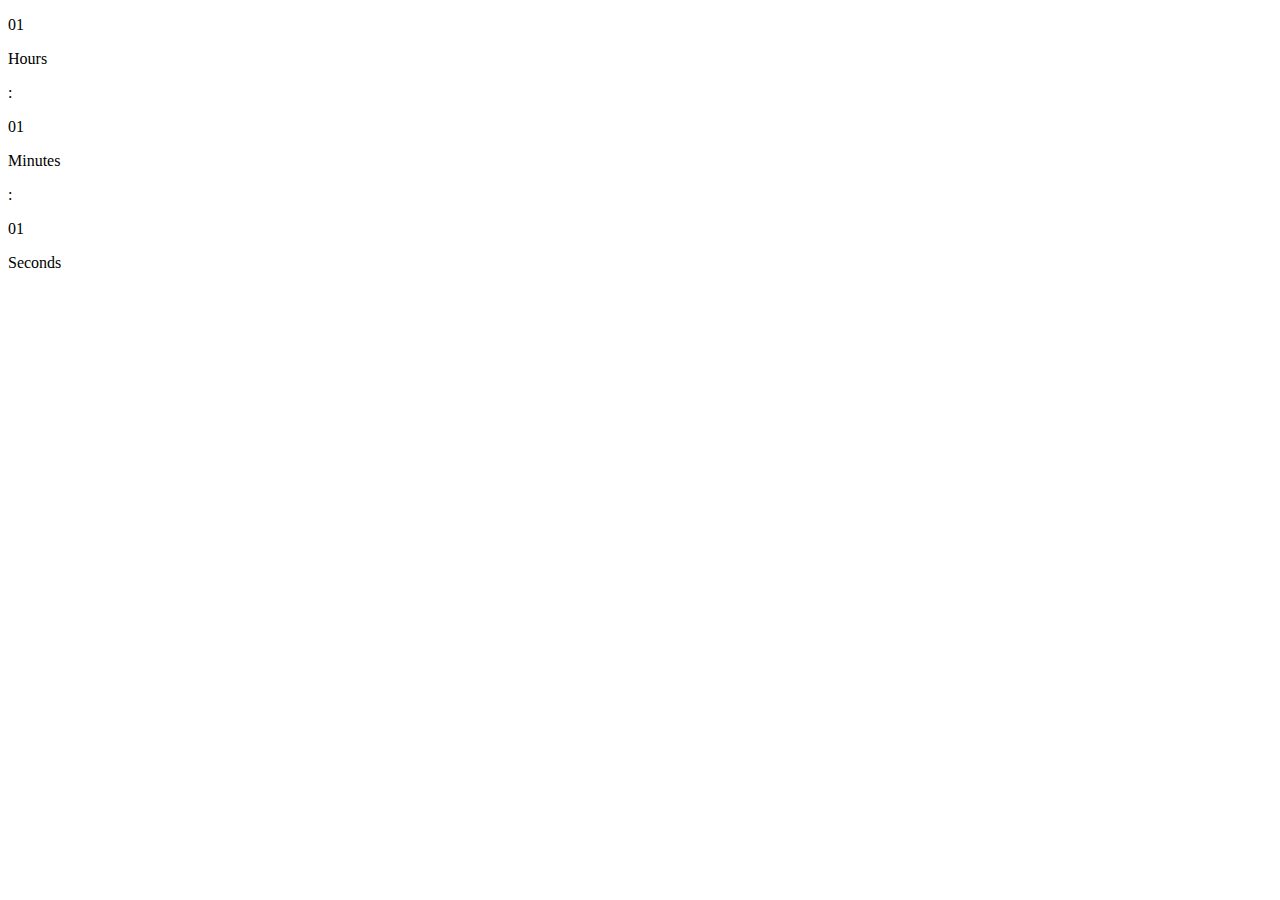
==== Digital-clock/index.html @ 2282f685 "basic html" ====
<!DOCTYPE html>
<html lang="en">
<head>
    <meta charset="UTF-8">
    <meta name="viewport" content="width=device-width, initial-scale=1.0">
    <title>Digital Clock</title>
    <link rel="stylesheet" href="style.css">
    <script defer src="script.js"></script>
</head>
<body>
    <div class="container">
        <div class="card">
            <p class="time hours">01</p>
            <p class="text hours">Hours</p>
        </div>
        <p class="colon">:</p>
        <div class="card">
            <p class="time min">01</p>
            <p class="text min">Minutes</p>
        </div>
        <p class="colon">:</p>
        <div class="card">
            <p class="time sec">01</p>
            <p class="text sec">Seconds</p>
        </div>
    </div>
</body>
</html>
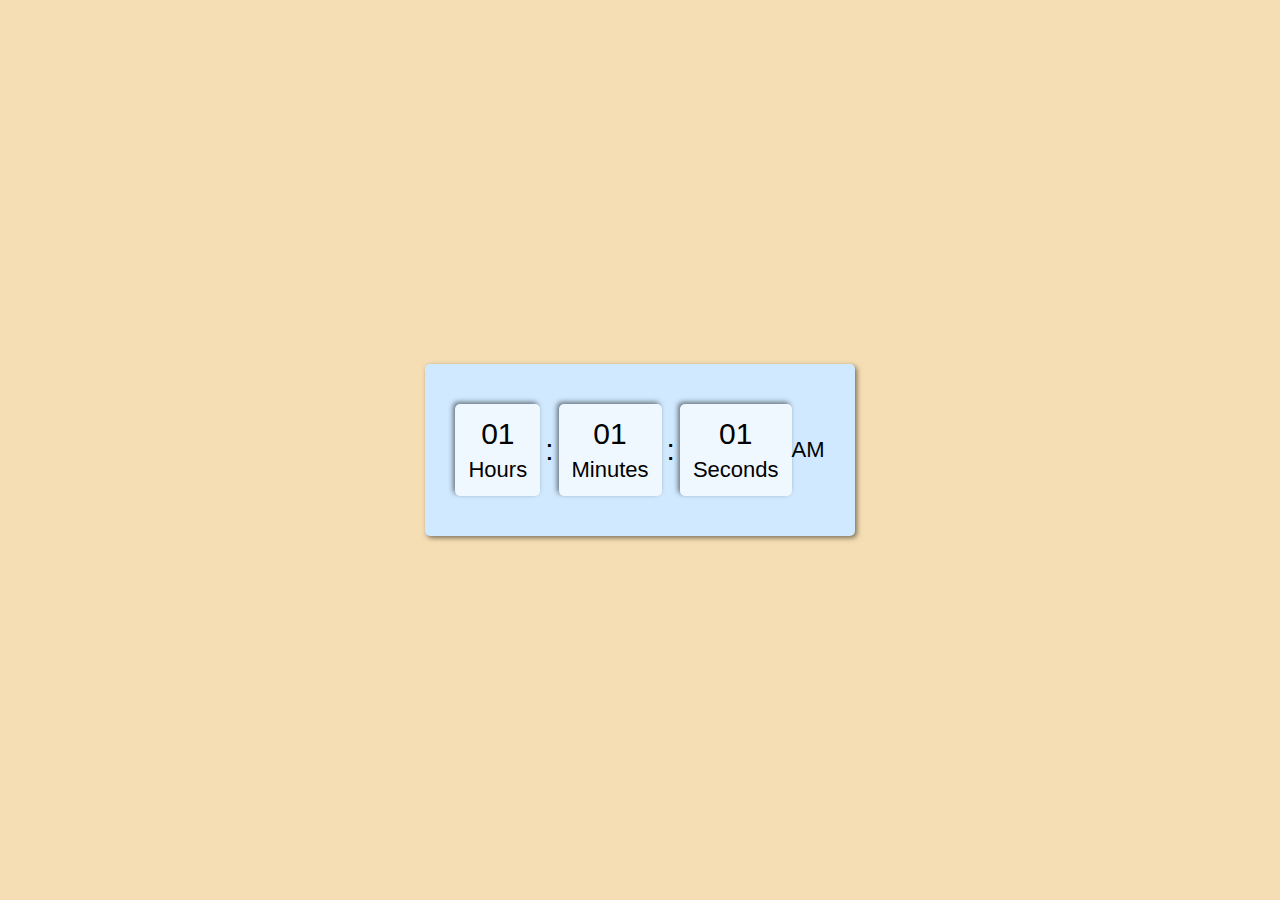
==== commit 50baa785: "added AM text" ====
--- a/Digital-clock/index.html
+++ b/Digital-clock/index.html
@@ -11,18 +11,19 @@
     <div class="container">
         <div class="card">
             <p class="time hours">01</p>
-            <p class="text hours">Hours</p>
+            <p class="text">Hours</p>
         </div>
         <p class="colon">:</p>
         <div class="card">
             <p class="time min">01</p>
-            <p class="text min">Minutes</p>
+            <p class="text">Minutes</p>
         </div>
         <p class="colon">:</p>
         <div class="card">
             <p class="time sec">01</p>
-            <p class="text sec">Seconds</p>
+            <p class="text">Seconds</p>
         </div>
+        <p>AM</p>
     </div>
 </body>
 </html>--- a/Digital-clock/style.css
+++ b/Digital-clock/style.css
@@ -0,0 +1,53 @@
+*{
+    padding: 0;
+    margin:0;
+    box-sizing: border-box;
+}
+
+body{
+    width:100vw;
+    height:100vh;
+    font-family:'Trebuchet MS', 'Lucida Sans Unicode', 'Lucida Grande', 'Lucida Sans', Arial, sans-serif;
+    font-size: 22px;
+    font-weight: 800px;
+    display: flex;
+    justify-content: center;
+    align-items: center;
+    background-color:wheat;
+}
+
+.container {
+    max-width: 560px;
+    display: flex;
+    justify-content: center;
+    align-items: center;
+    border-radius: 5px;
+    box-shadow: 2px 2px 5px rgba(0,0,0,0.5);
+    background-color: rgb(208, 233, 255);
+    padding: 30px;
+}
+
+.container .card {
+    display: flex;
+    flex-direction: column;
+    justify-content: center;
+    align-items: center;
+    padding: 10px;
+    margin: 10px 0;
+    border-radius: 5px;
+    box-shadow: -2px -2px 5px rgba(0,0,0,0.5);
+    background-color: aliceblue;
+}
+
+.container .card p {
+    margin:3px;
+}
+
+.container .card .time {
+    font-size: 30px;
+}
+
+.container .colon {
+    margin: 0 5px;
+    font-size: 30px;
+}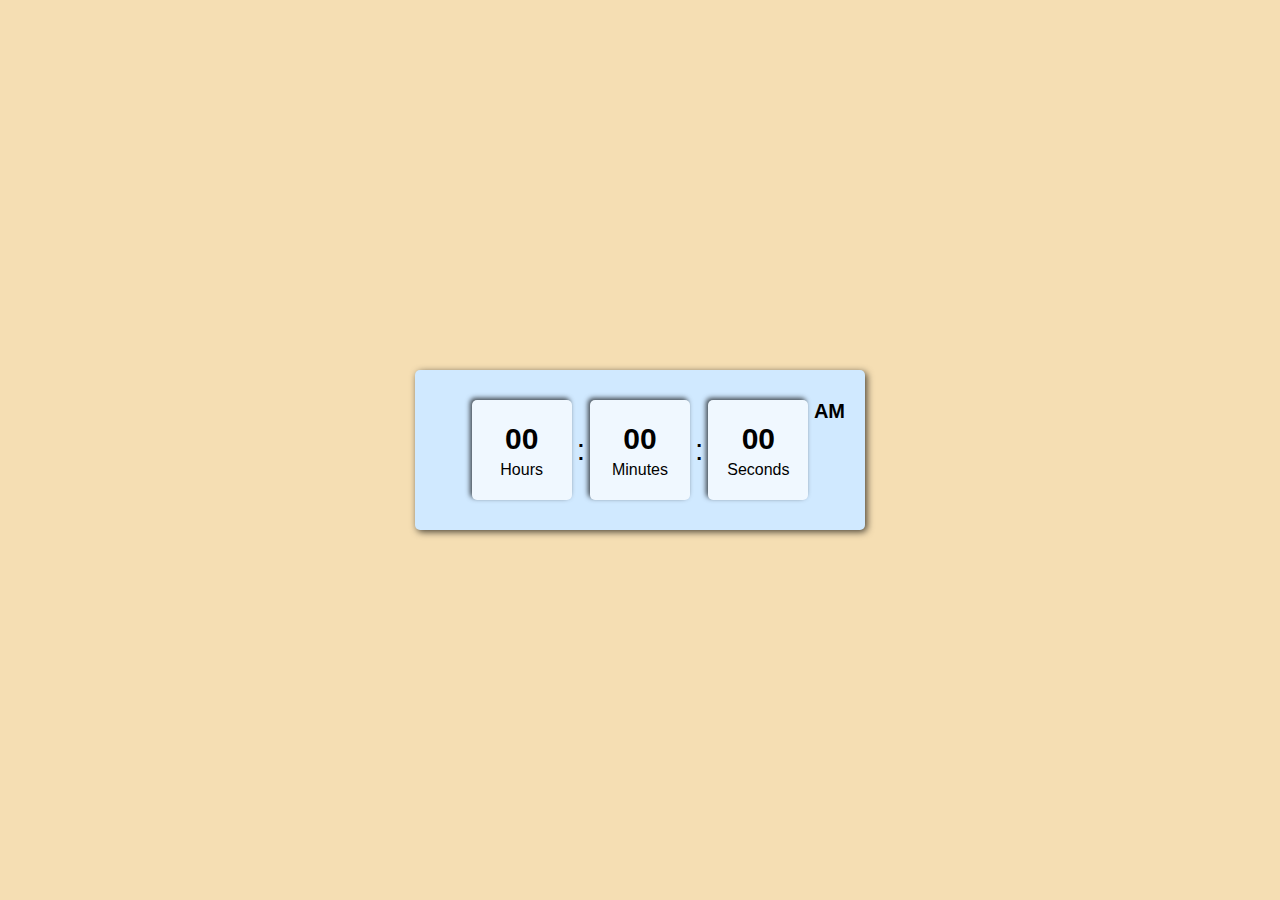
==== commit 3ddc2652: "changed intial text to 00" ====
--- a/Digital-clock/index.html
+++ b/Digital-clock/index.html
@@ -5,25 +5,25 @@
     <meta name="viewport" content="width=device-width, initial-scale=1.0">
     <title>Digital Clock</title>
     <link rel="stylesheet" href="style.css">
-    <script defer src="script.js"></script>
 </head>
 <body>
     <div class="container">
         <div class="card">
-            <p class="time hours">01</p>
+            <p class="time hours">00</p>
             <p class="text">Hours</p>
         </div>
         <p class="colon">:</p>
         <div class="card">
-            <p class="time min">01</p>
+            <p class="time min">00</p>
             <p class="text">Minutes</p>
         </div>
         <p class="colon">:</p>
         <div class="card">
-            <p class="time sec">01</p>
+            <p class="time sec">00</p>
             <p class="text">Seconds</p>
         </div>
-        <p>AM</p>
+        <p class="lable">AM</p>
     </div>
+    <script src="script.js"></script>
 </body>
 </html>--- a/Digital-clock/style.css
+++ b/Digital-clock/style.css
@@ -8,8 +8,6 @@
     width:100vw;
     height:100vh;
     font-family:'Trebuchet MS', 'Lucida Sans Unicode', 'Lucida Grande', 'Lucida Sans', Arial, sans-serif;
-    font-size: 22px;
-    font-weight: 800px;
     display: flex;
     justify-content: center;
     align-items: center;
@@ -17,37 +15,44 @@
 }
 
 .container {
-    max-width: 560px;
+    width:450px;
     display: flex;
     justify-content: center;
     align-items: center;
     border-radius: 5px;
-    box-shadow: 2px 2px 5px rgba(0,0,0,0.5);
+    box-shadow: 2px 2px 7px rgba(0,0,0,0.7);
     background-color: rgb(208, 233, 255);
     padding: 30px;
+    position: relative;
 }
 
 .container .card {
+    width: 100px;
+    height: 100px;
     display: flex;
     flex-direction: column;
     justify-content: center;
     align-items: center;
-    padding: 10px;
-    margin: 10px 0;
     border-radius: 5px;
-    box-shadow: -2px -2px 5px rgba(0,0,0,0.5);
+    box-shadow: -2px -2px 5px rgba(0,0,0,0.7);
     background-color: aliceblue;
 }
 
-.container .card p {
-    margin:3px;
-}
-
 .container .card .time {
+    margin-bottom: 5px;
     font-size: 30px;
+    font-weight: 800;
 }
 
 .container .colon {
     margin: 0 5px;
     font-size: 30px;
+}
+
+.container .lable{
+    position: absolute;
+    top:30px;
+    right:20px;
+    font-size: 20px;
+    font-weight: 600;
 }